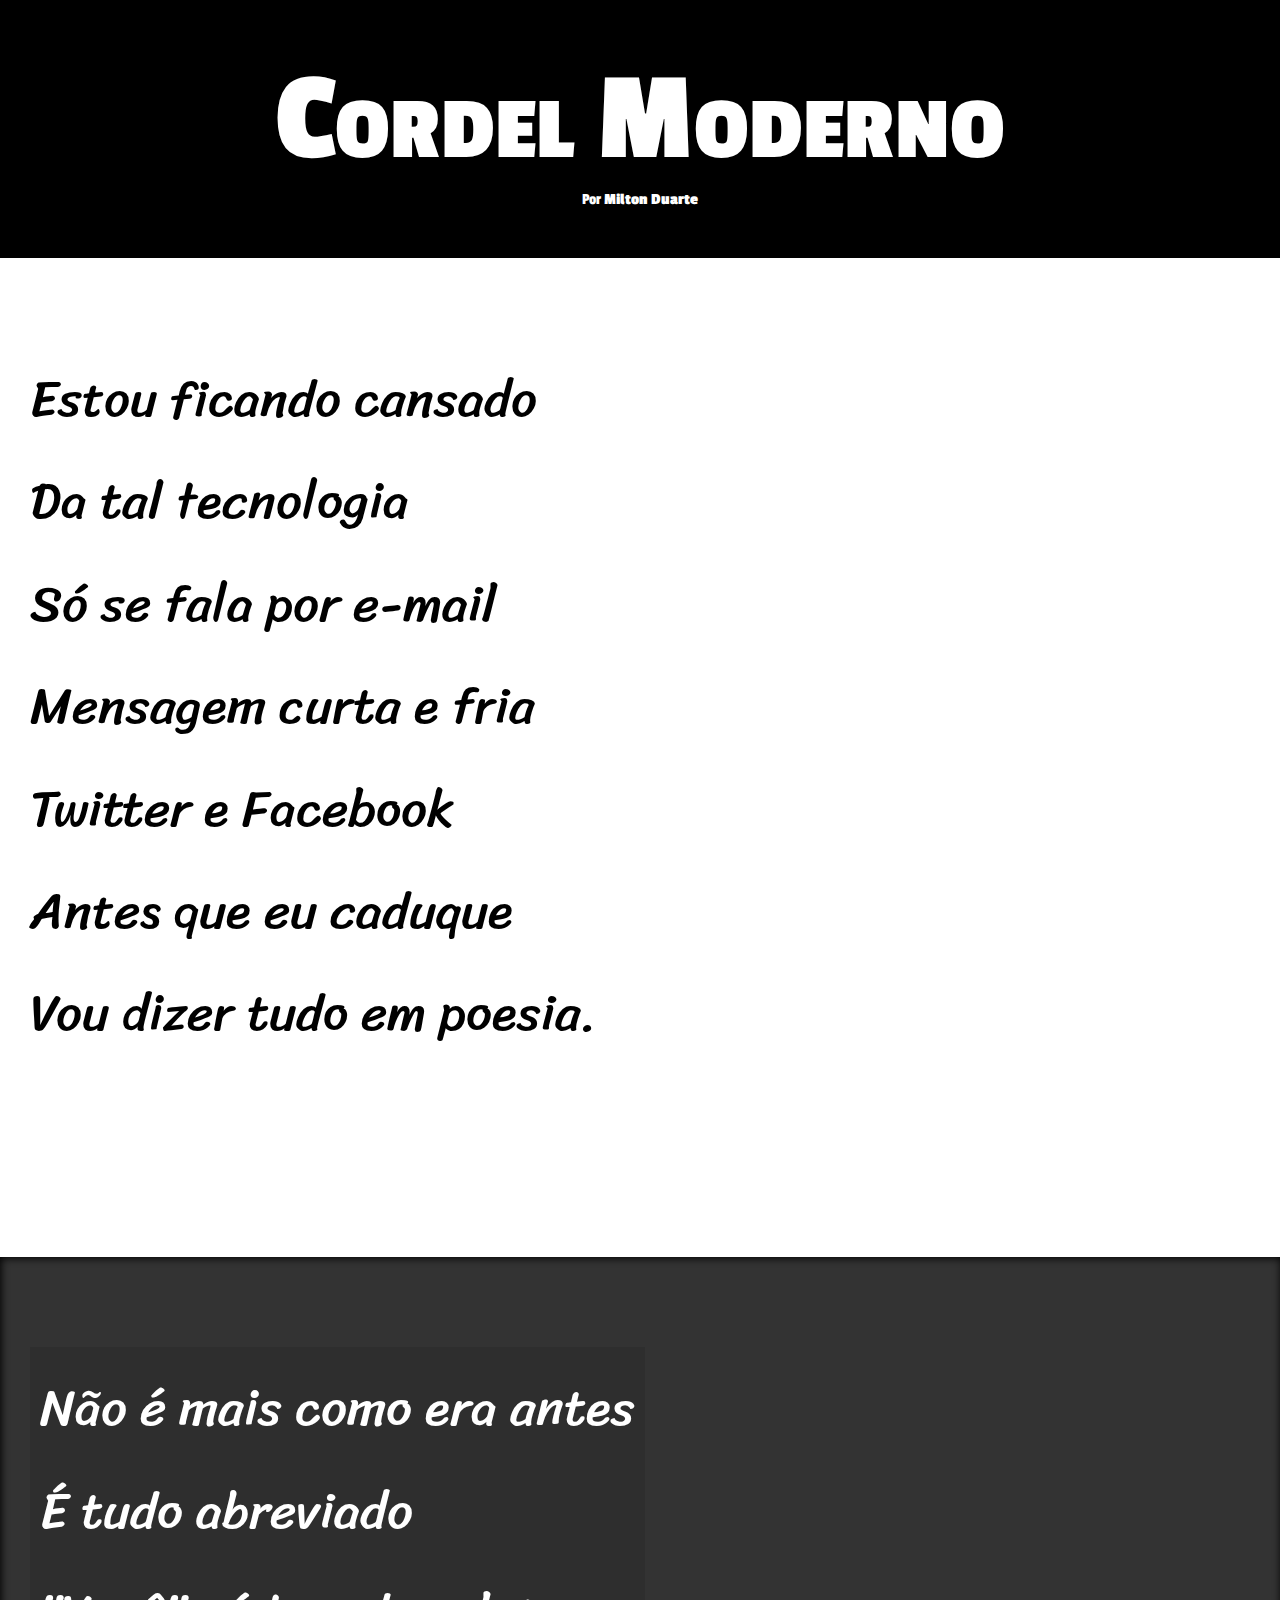
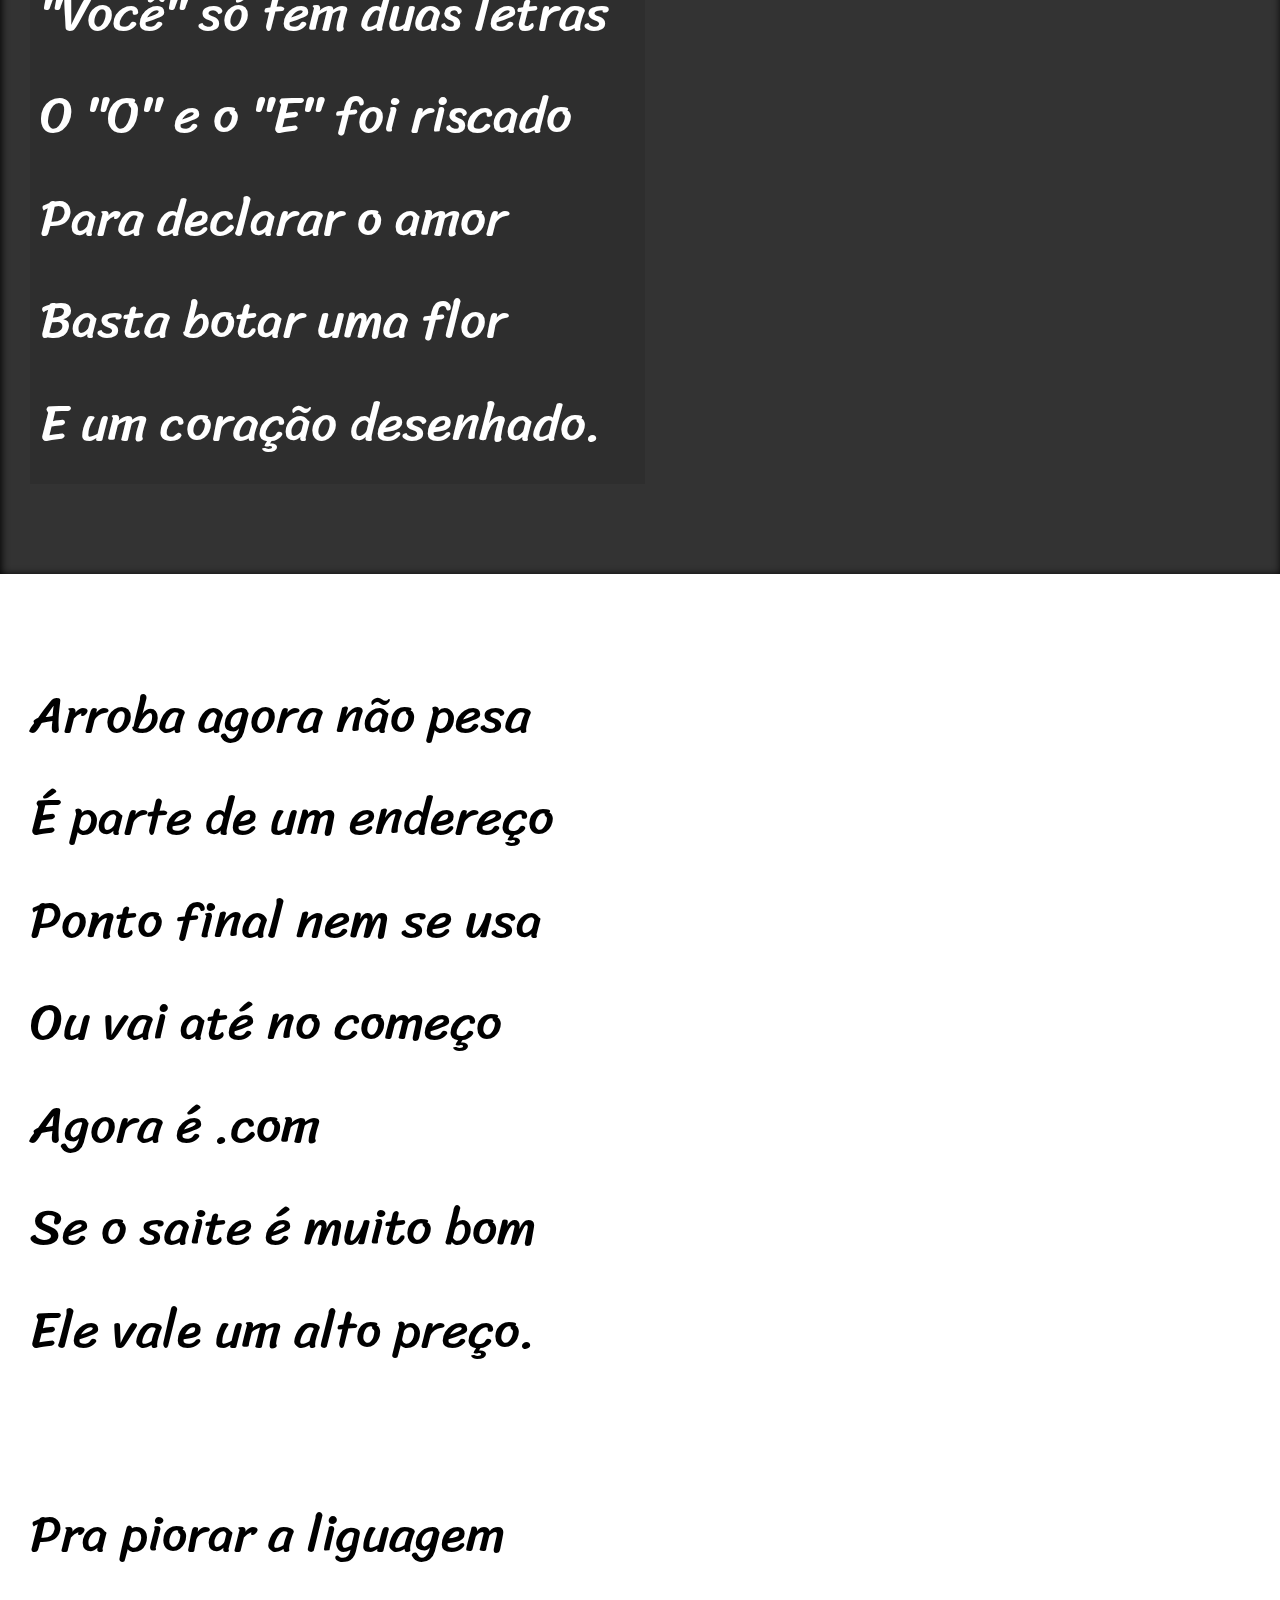
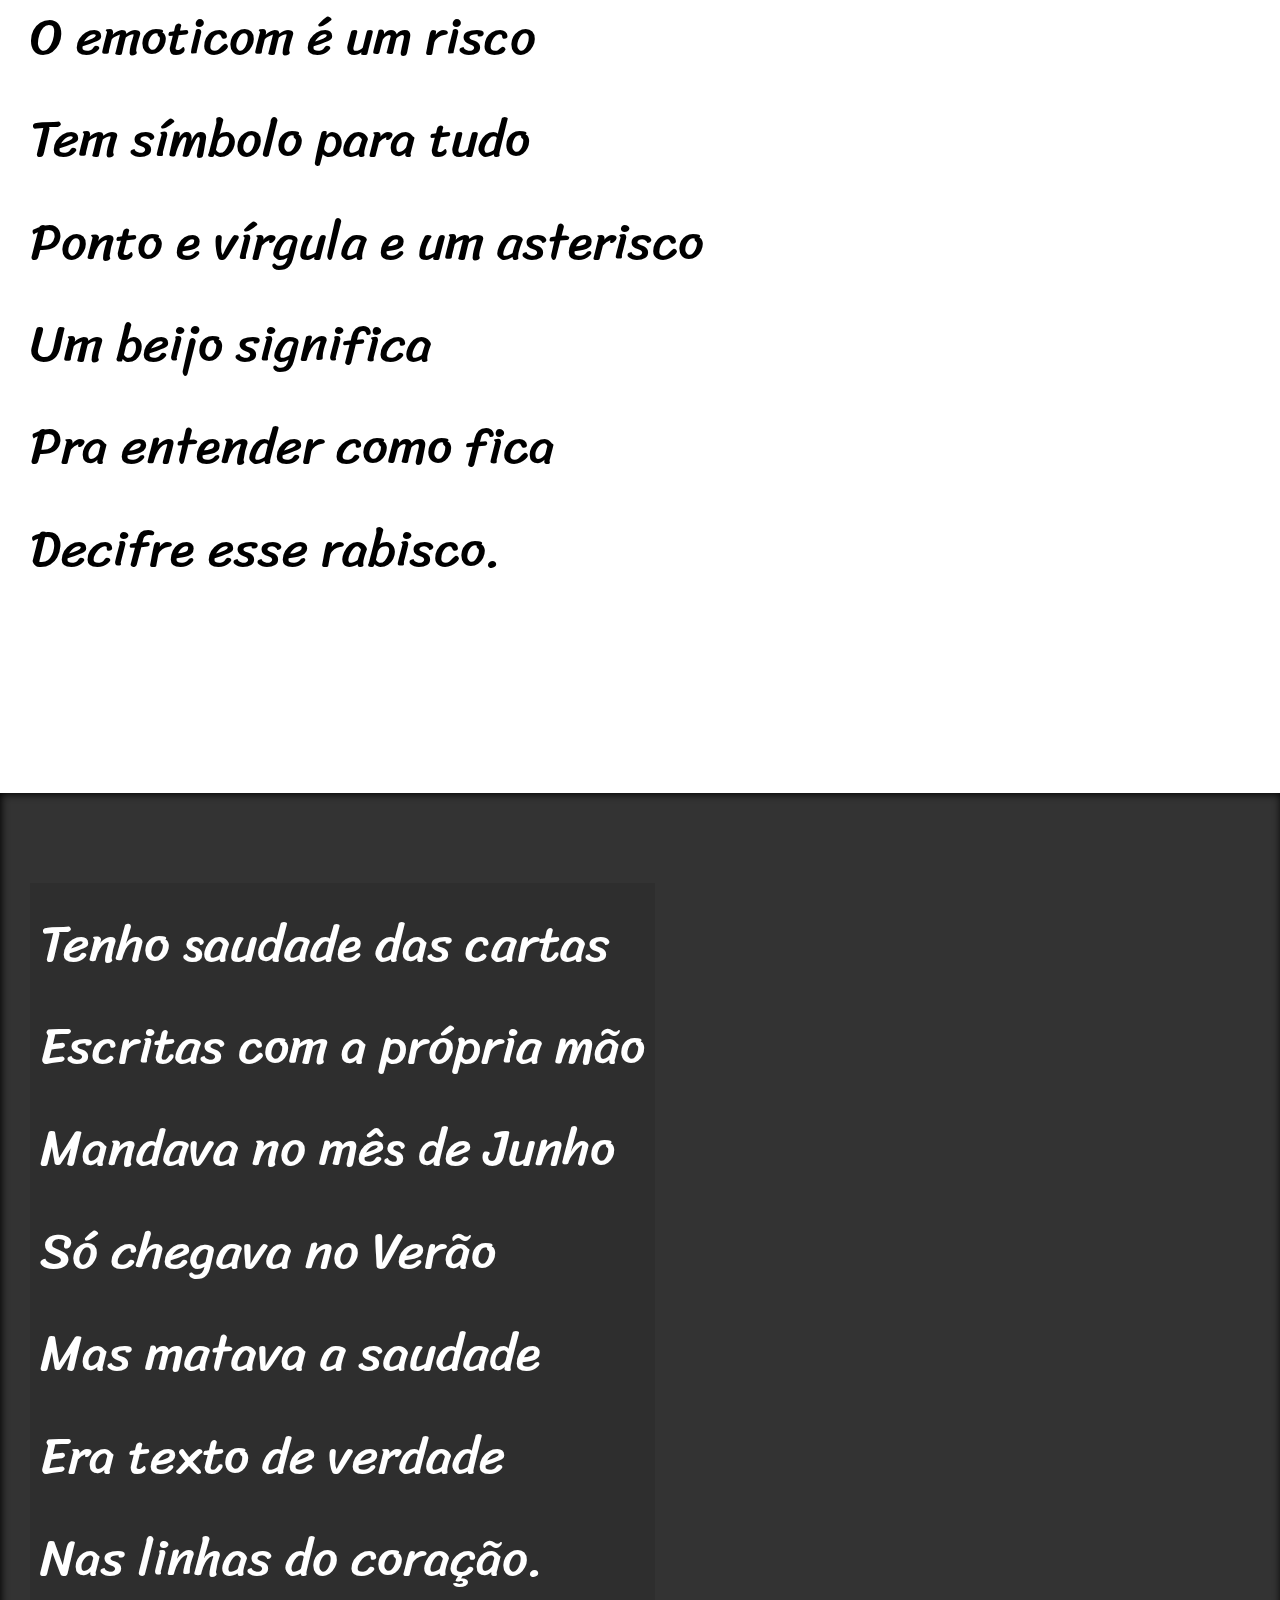
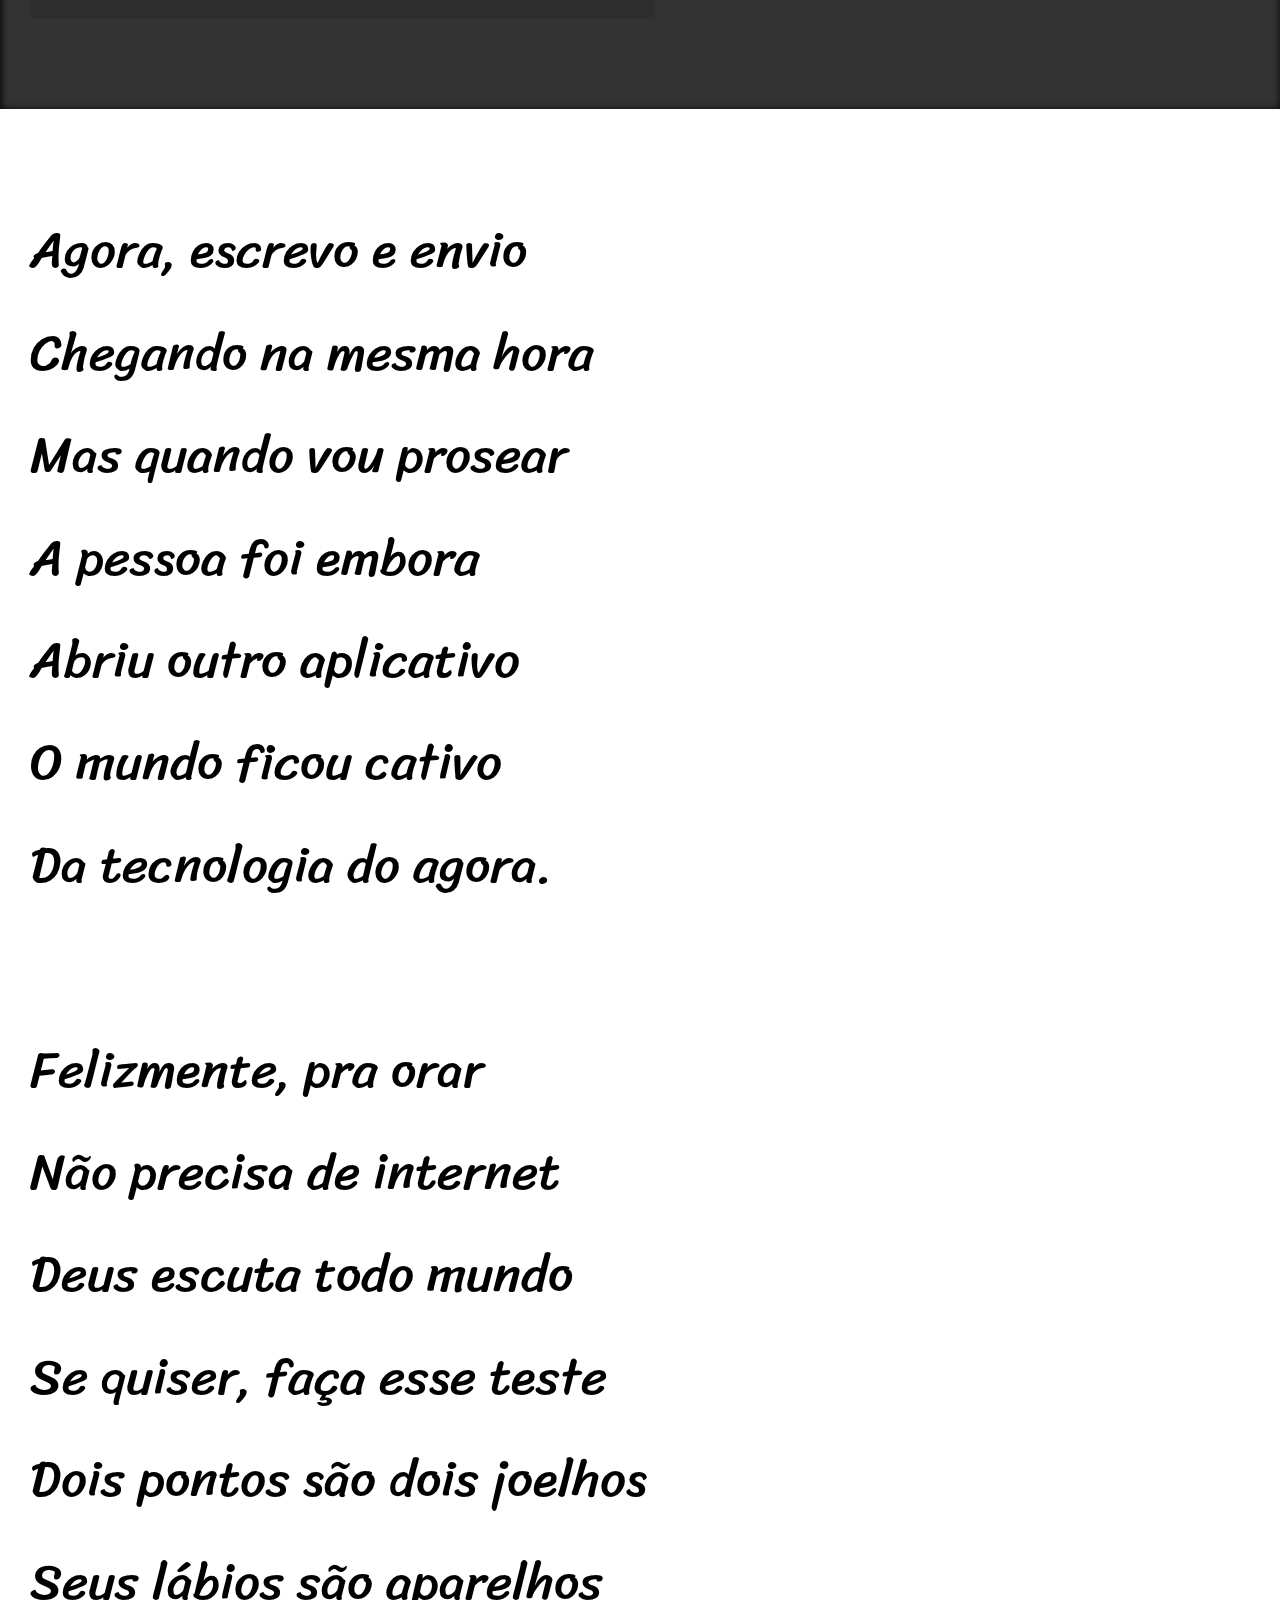
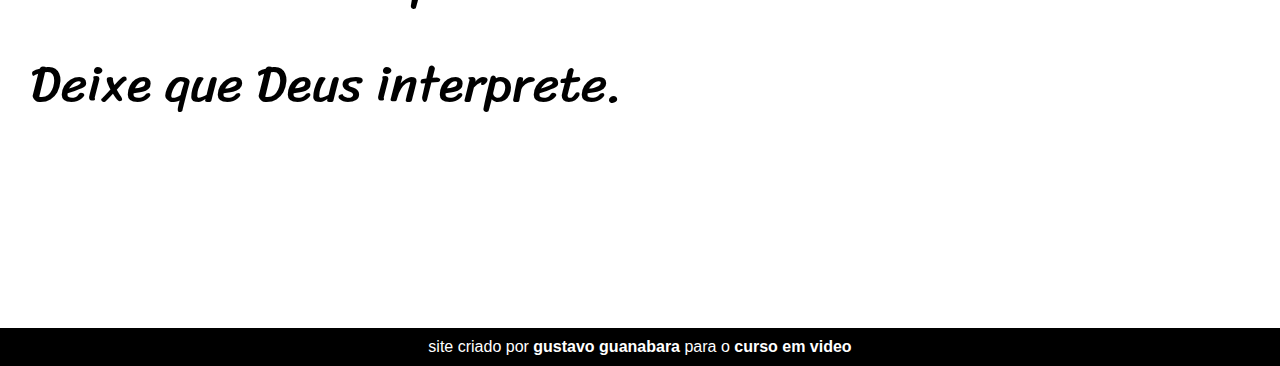
==== index.html @ 674ca232 "." ====
<!DOCTYPE html>
<html lang="pt-br">
<head>
    <meta charset="UTF-8">
    <meta http-equiv="X-UA-Compatible" content="IE=edge">
    <meta name="viewport" content="width=device-width, initial-scale=1.0">
    <title>cordel moderno</title>
    <link rel="stylesheet" href="style.css">
</head>
<body>
   <header>
       
       <h1>Cordel Moderno</h1>
       <p>Por <a href="https://www.recantodasletras.com.br/poesias/3186743]" target="_blank">Milton Duarte</a></p>

   </header>

    <section class="normal">
        <p>
            Estou ficando cansado<br>
            Da tal tecnologia<br>
            Só se fala por e-mail<br>
            Mensagem curta e fria<br>
            Twitter e Facebook<br>
            Antes que eu caduque<br>
            Vou dizer tudo em poesia.
        </p>
    </section>

    
    <section class="imagem" id="img01">
        <p>
            Não é mais como era antes<br>
            É tudo abreviado<br>
            "Você" só tem duas letras<br>
            O "O" e o "E" foi riscado<br>
            Para declarar o amor<br>
            Basta botar uma flor<br>
            E um coração desenhado.
        </p>
    </section>


    <section class="normal">
        <p>
            Arroba agora não pesa<br>
            É parte de um endereço<br>
            Ponto final nem se usa<br>
            Ou vai até no começo<br>
            Agora é .com<br>
            Se o saite é muito bom<br>
            Ele vale um alto preço.
        </p>

        <p>
            Pra piorar a liguagem<br>
            O emoticom é um risco<br>
            Tem símbolo para tudo<br>
            Ponto e vírgula e um asterisco<br>
            Um beijo significa<br>
            Pra entender como fica<br>
            Decifre esse rabisco.
        </p>
    </section>


    <section class="imagem" id="img02">
        <p>
            Tenho saudade das cartas<br>
            Escritas com a própria mão<br>
            Mandava no mês de Junho<br>
            Só chegava no Verão<br>
            Mas matava a saudade<br>
            Era texto de verdade<br>
            Nas linhas do coração.
        </p>
    </section>


    <section class="normal">
        
            <p>
                Agora, escrevo e envio<br>
                Chegando na mesma hora<br>
                Mas quando vou prosear<br>
                A pessoa foi embora<br>
                Abriu outro aplicativo<br>
                O mundo ficou cativo<br>
                Da tecnologia do agora.
            </p>

            <p>
                Felizmente, pra orar<br>
                Não precisa de internet<br>
                Deus escuta todo mundo<br>
                Se quiser, faça esse teste<br>
                Dois pontos são dois joelhos<br>
                Seus lábios são aparelhos<br>
                Deixe que Deus interprete.
            </p>
        
    </section>

<footer>
    <p>site criado por <a href="https://github.com/gustavoguanabara" target="_blank">gustavo guanabara</a> para o <a href="#">curso em video</a></p>
</footer>
</body>
</html>
---- style.css ----
@charset "UTF-8";

@import url('https://fonts.googleapis.com/css2?family=Passion+One&family=Sriracha&display=swap');

@import url('https://fonts.googleapis.com/css2?family=Sriracha&display=swap');

:root {

    --font1: Verdana, Geneva, Tahoma, sans-serif;
    --font2: 'passion one', cursive;
    --font3: 'Sriracha', cursive;


}

* {
    margin: 0px;
    padding: 0px;
}

html, body {
    min-height: 100vh;
    background-color: darkgray;
    font-family: var(--font1);
}

header {
    background-color: black;
    color: white;
    text-align: center;
    font-family: var(--font2);
    
}

header > h1 {
    padding-top: 50px;
    font-variant: small-caps;
    font-size: 10vw;
}

header > p {
    padding-bottom: 50px;
}

header a, footer a {
    color: white;
    text-decoration: none;
    font-weight: bolder;
}

header a:hover, footer a:hover {
    text-decoration: underline;
}

section {
    padding-top: 10vh;
    padding-bottom: 10vh;
    padding-left: 30px;
    line-height: 2em;
    font-family: var(--font3);
    font-size: 4vw;
}

section > p {
    padding-bottom: 2em;
}

section.normal {
    background-color: white;
    color: black;
}

section.imagem {
    background-color: rgb(51, 51, 51);
    color: white;
    box-shadow: inset 1px 1px 9px black;
    background-size: cover;
    background-attachment: fixed;
}

section.imagem > p {
    padding: 10px;
    display: inline-block;
    background-color: rgba(41, 41, 41, 0.425);
    text-shadow: 6px 6px 13px 0px black;
}

section#img01 {
    background-image: url(imagens/background001.jpg);
    background-position: right center;
    
}

section#img02 {
background-image: url(imagens/background002.jpg);
}

footer {
    background-color: black;
    color: white;
    text-align: center;
    padding: 10px;
    
}
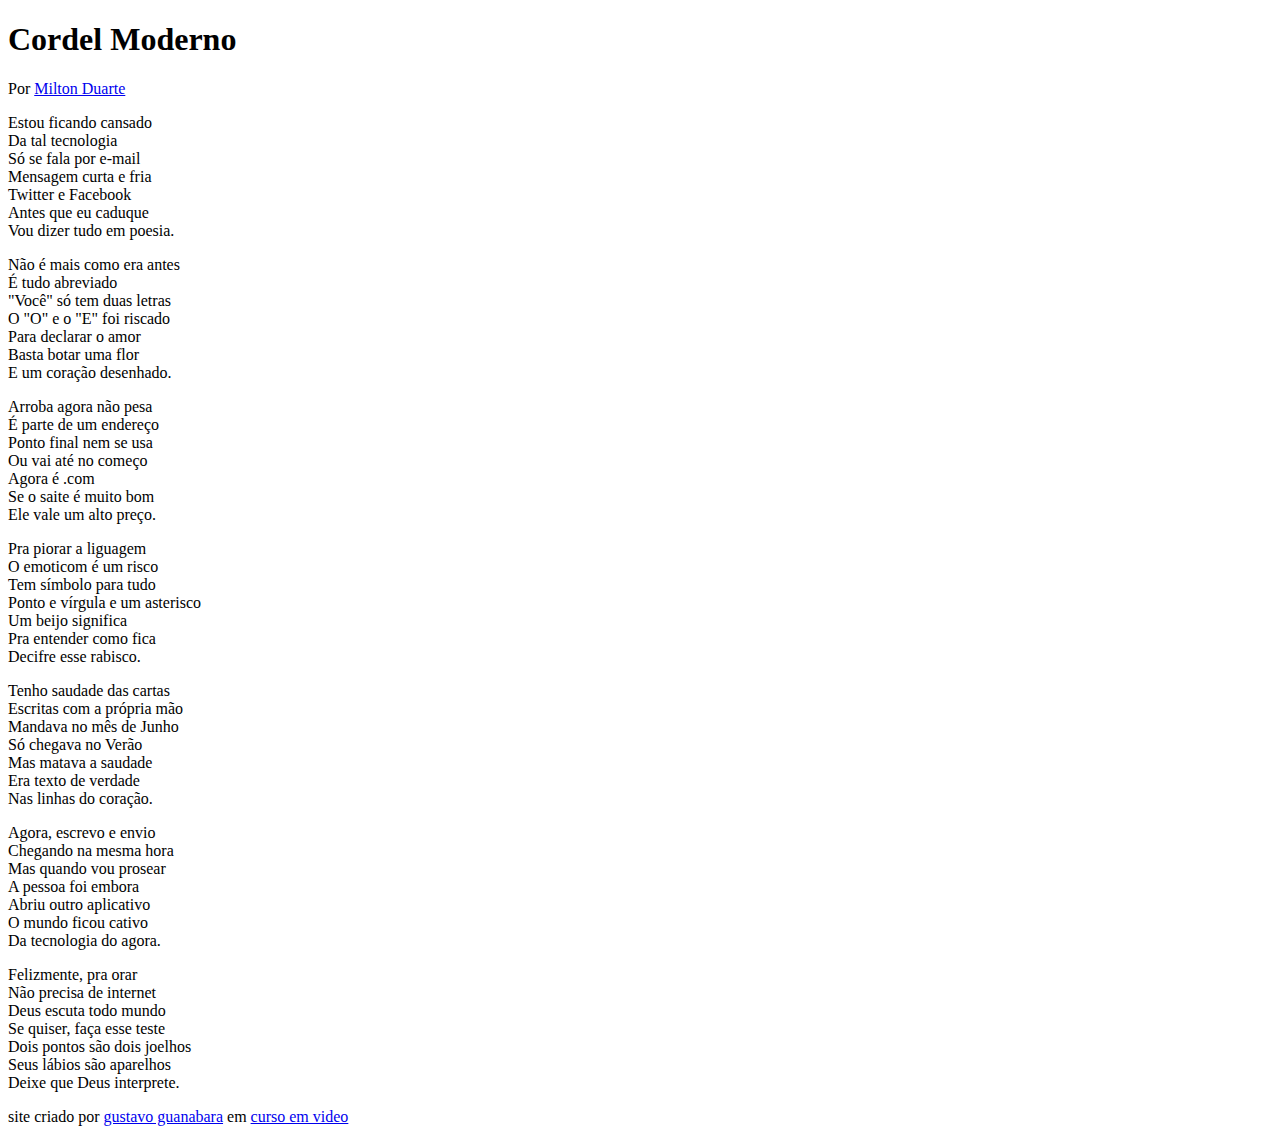
==== commit d46e3b3c: "." ====
--- a/index.html
+++ b/index.html
@@ -1,108 +1,109 @@
 <!DOCTYPE html>
-<html lang="pt-br">
+<html lang="en">
 <head>
     <meta charset="UTF-8">
     <meta http-equiv="X-UA-Compatible" content="IE=edge">
     <meta name="viewport" content="width=device-width, initial-scale=1.0">
-    <title>cordel moderno</title>
-    <link rel="stylesheet" href="style.css">
+    <title>cordel moderno3</title>
+    <link rel="stylesheet" href="style3.css">
 </head>
 <body>
-   <header>
-       
-       <h1>Cordel Moderno</h1>
-       <p>Por <a href="https://www.recantodasletras.com.br/poesias/3186743]" target="_blank">Milton Duarte</a></p>
+    
+<header>
+    <h1>Cordel Moderno</h1>
+    <p>Por <a href="https://www.recantodasletras.com.br/poesias/3186743">Milton Duarte</a></p>
+</header>
 
-   </header>
-
-    <section class="normal">
-        <p>
-            Estou ficando cansado<br>
-            Da tal tecnologia<br>
-            Só se fala por e-mail<br>
-            Mensagem curta e fria<br>
-            Twitter e Facebook<br>
-            Antes que eu caduque<br>
-            Vou dizer tudo em poesia.
-        </p>
-    </section>
-
-    
-    <section class="imagem" id="img01">
-        <p>
-            Não é mais como era antes<br>
-            É tudo abreviado<br>
-            "Você" só tem duas letras<br>
-            O "O" e o "E" foi riscado<br>
-            Para declarar o amor<br>
-            Basta botar uma flor<br>
-            E um coração desenhado.
-        </p>
-    </section>
+<section class="normal">
+    <p>
+        Estou ficando cansado <br>
+        Da tal tecnologia <br>
+        Só se fala por e-mail <br>
+        Mensagem curta e fria <br>
+        Twitter e Facebook <br>
+        Antes que eu caduque <br>
+        Vou dizer tudo em poesia.
+    </p>
+</section>
 
 
-    <section class="normal">
-        <p>
-            Arroba agora não pesa<br>
-            É parte de um endereço<br>
-            Ponto final nem se usa<br>
-            Ou vai até no começo<br>
-            Agora é .com<br>
-            Se o saite é muito bom<br>
-            Ele vale um alto preço.
-        </p>
 
-        <p>
-            Pra piorar a liguagem<br>
-            O emoticom é um risco<br>
-            Tem símbolo para tudo<br>
-            Ponto e vírgula e um asterisco<br>
-            Um beijo significa<br>
-            Pra entender como fica<br>
-            Decifre esse rabisco.
-        </p>
-    </section>
+<section class="imagem" id="img1">
+    <p>
+        Não é mais como era antes <br>
+        É tudo abreviado <br>
+        "Você" só tem duas letras <br>
+        O "O" e o "E" foi riscado <br>
+        Para declarar o amor <br>
+        Basta botar uma flor <br>
+        E um coração desenhado.
+    </p>
+</section>
 
 
-    <section class="imagem" id="img02">
-        <p>
-            Tenho saudade das cartas<br>
-            Escritas com a própria mão<br>
-            Mandava no mês de Junho<br>
-            Só chegava no Verão<br>
-            Mas matava a saudade<br>
-            Era texto de verdade<br>
-            Nas linhas do coração.
-        </p>
-    </section>
+
+<section class="normal">
+    <p>
+        Arroba agora não pesa <br>
+        É parte de um endereço <br>
+        Ponto final nem se usa <br>
+        Ou vai até no começo <br>
+        Agora é .com <br>
+        Se o saite é muito bom <br>
+        Ele vale um alto preço.
+    </p>
+    
+    <p>
+        Pra piorar a liguagem <br>
+        O emoticom é um risco <br>
+        Tem símbolo para tudo <br>
+        Ponto e vírgula e um asterisco <br>
+        Um beijo significa <br>
+        Pra entender como fica <br>
+        Decifre esse rabisco.
+    </p>
+</section>
 
 
-    <section class="normal">
-        
-            <p>
-                Agora, escrevo e envio<br>
-                Chegando na mesma hora<br>
-                Mas quando vou prosear<br>
-                A pessoa foi embora<br>
-                Abriu outro aplicativo<br>
-                O mundo ficou cativo<br>
-                Da tecnologia do agora.
-            </p>
 
-            <p>
-                Felizmente, pra orar<br>
-                Não precisa de internet<br>
-                Deus escuta todo mundo<br>
-                Se quiser, faça esse teste<br>
-                Dois pontos são dois joelhos<br>
-                Seus lábios são aparelhos<br>
-                Deixe que Deus interprete.
-            </p>
-        
-    </section>
+<section class="imagem" id="img2">
+    <p>
+        Tenho saudade das cartas <br>
+        Escritas com a própria mão <br>
+        Mandava no mês de Junho <br>
+        Só chegava no Verão <br>
+        Mas matava a saudade <br>
+        Era texto de verdade <br>
+        Nas linhas do coração.
+    </p>
+</section>
+
+
+
+<section class="normal">
+    <p>
+        Agora, escrevo e envio <br>
+        Chegando na mesma hora <br>
+        Mas quando vou prosear <br>
+        A pessoa foi embora <br>
+        Abriu outro aplicativo <br>
+        O mundo ficou cativo <br>
+        Da tecnologia do agora.
+    </p>
+    
+    <p>
+        Felizmente, pra orar <br>
+        Não precisa de internet <br>
+        Deus escuta todo mundo <br>
+        Se quiser, faça esse teste <br>
+        Dois pontos são dois joelhos <br>
+        Seus lábios são aparelhos <br>
+        Deixe que Deus interprete.
+    </p>
+</section>
 
 <footer>
-    <p>site criado por <a href="https://github.com/gustavoguanabara" target="_blank">gustavo guanabara</a> para o <a href="#">curso em video</a></p>
+    <p>site criado por <a href="#">gustavo guanabara</a> em <a href="#">curso em video</a></p>
 </footer>
 </body>
 </html>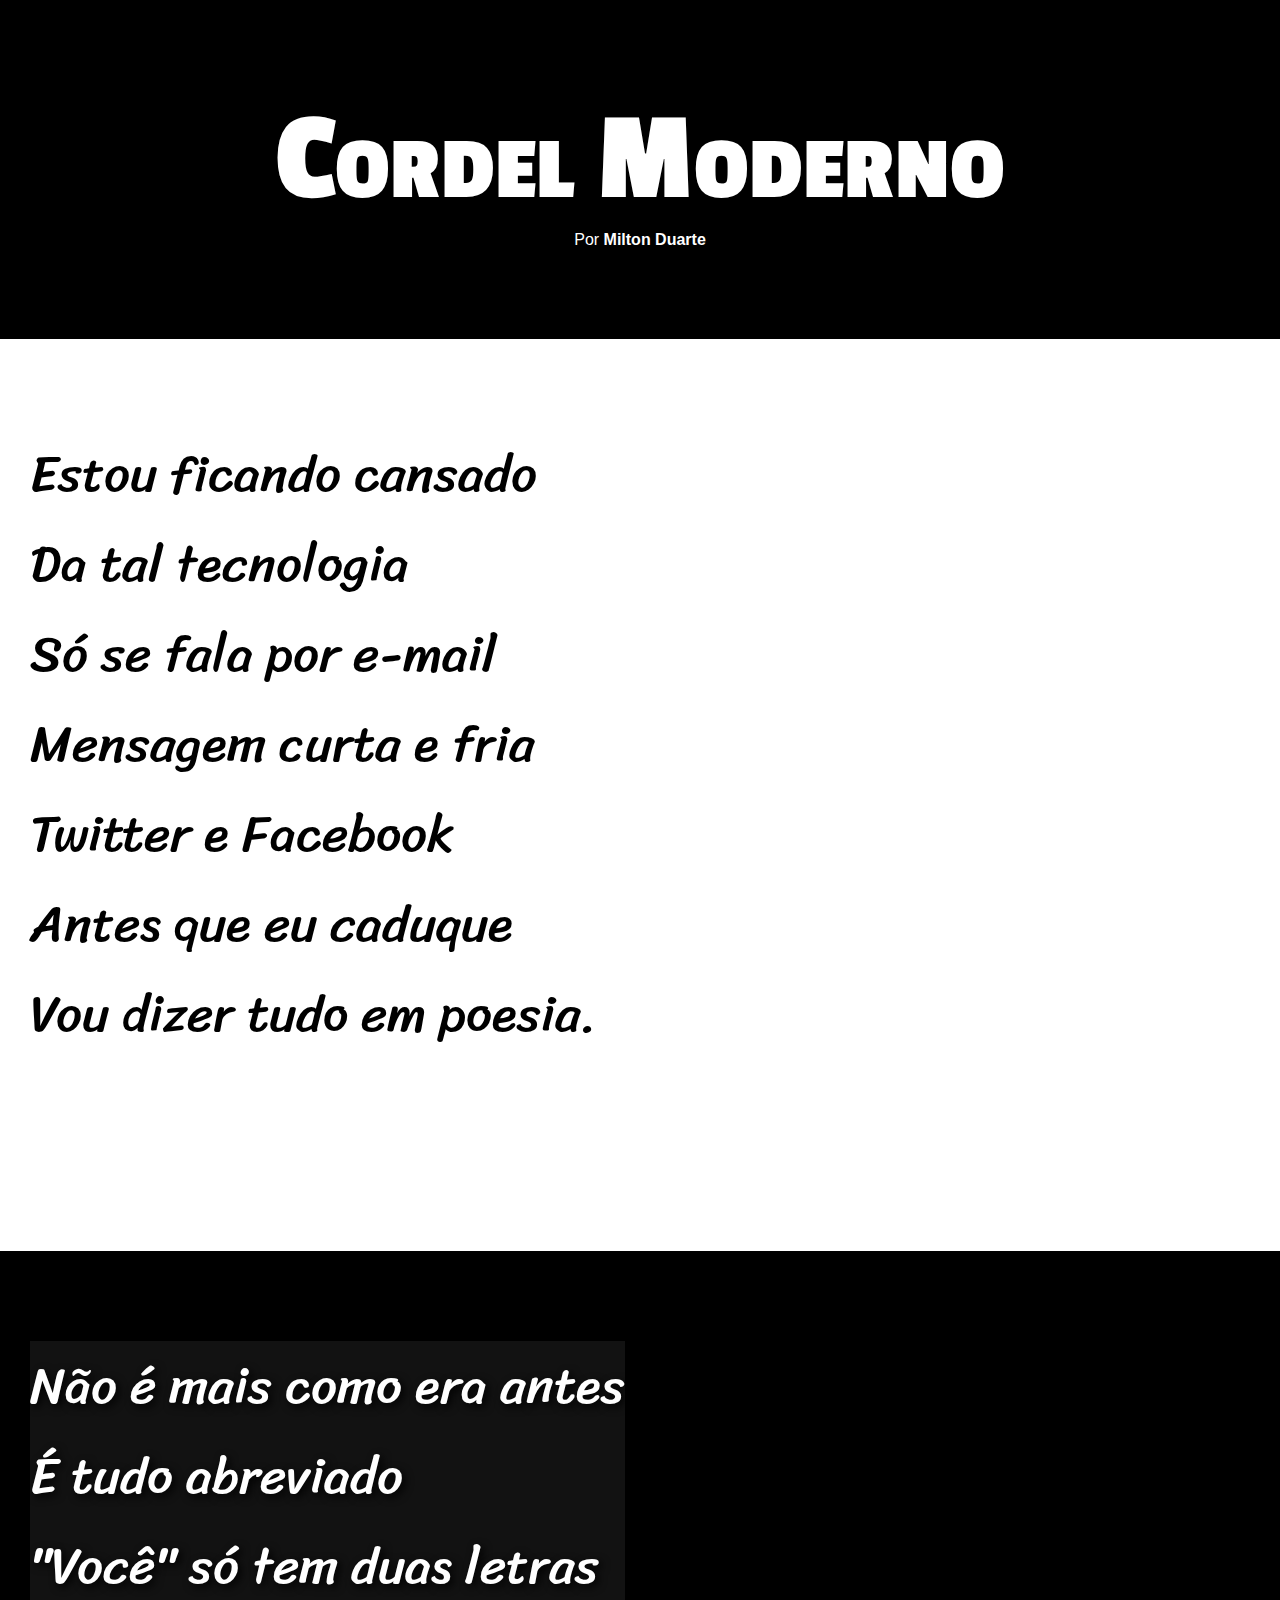
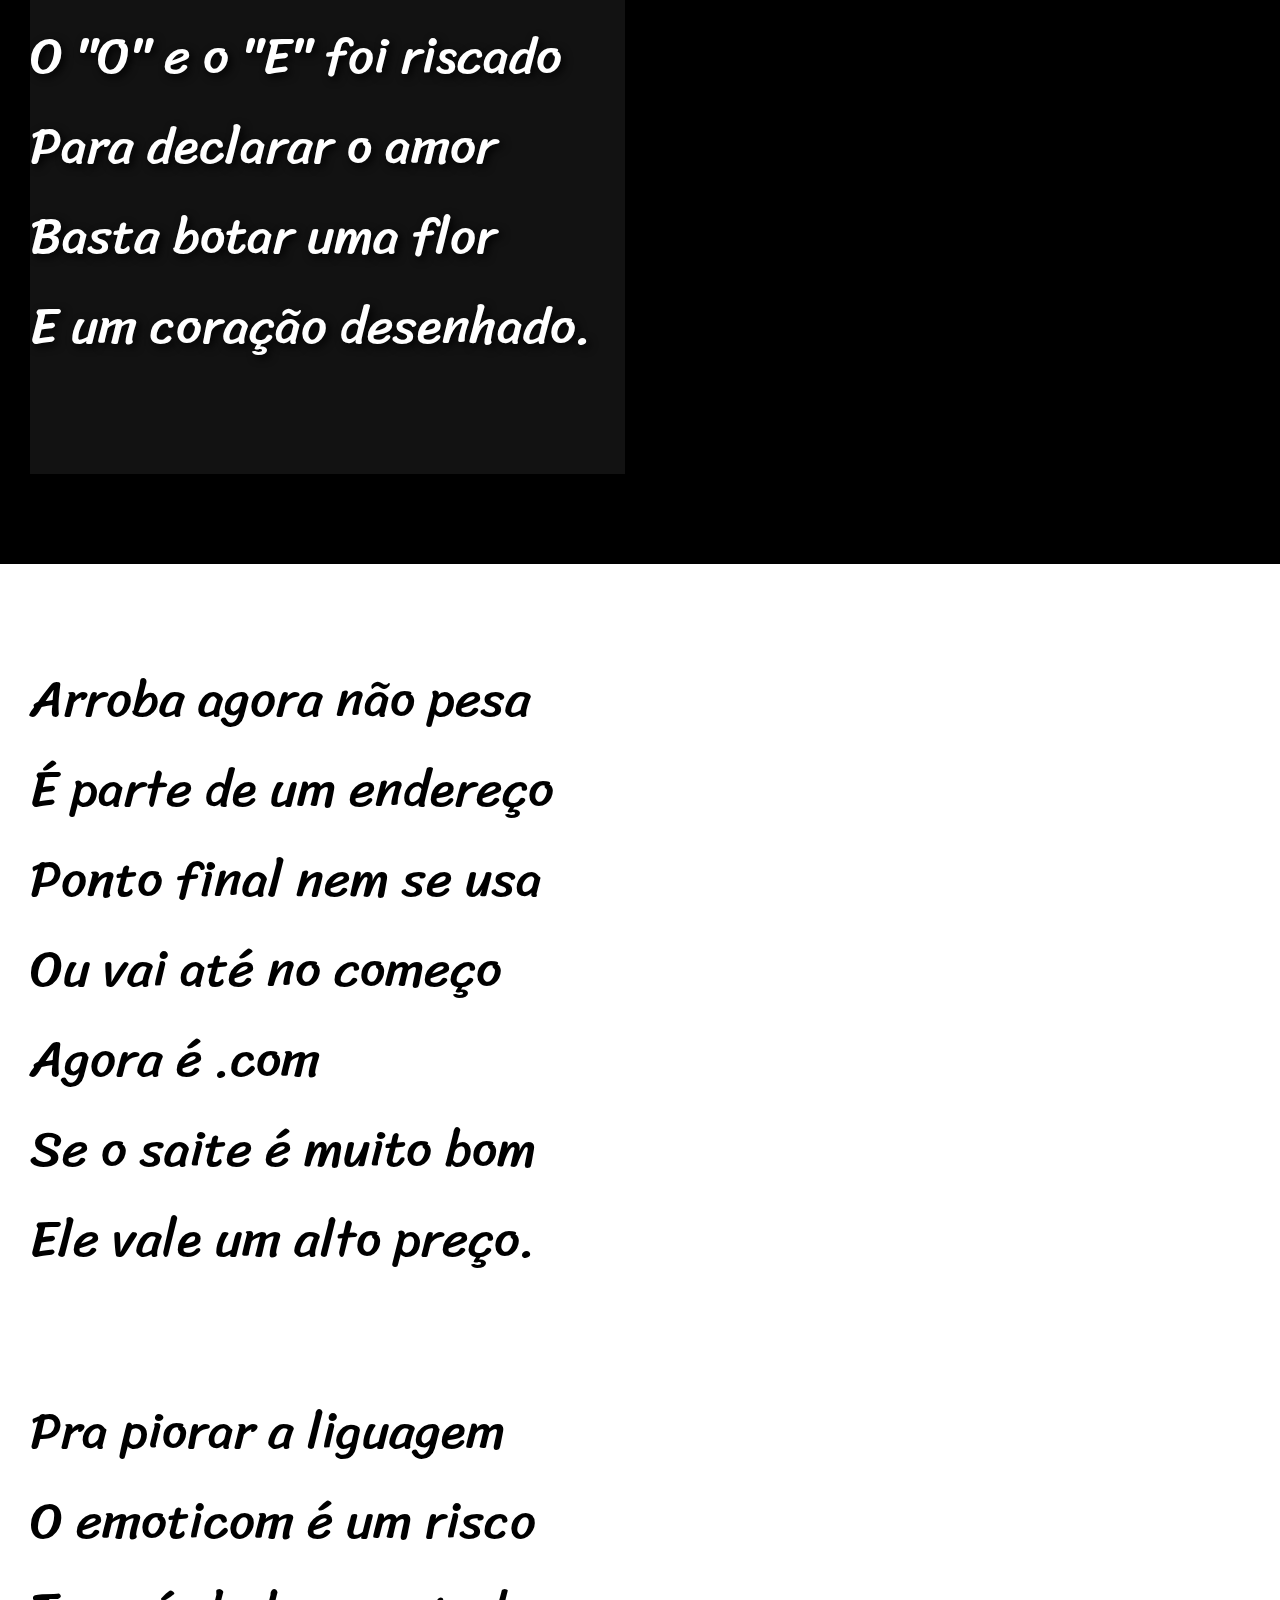
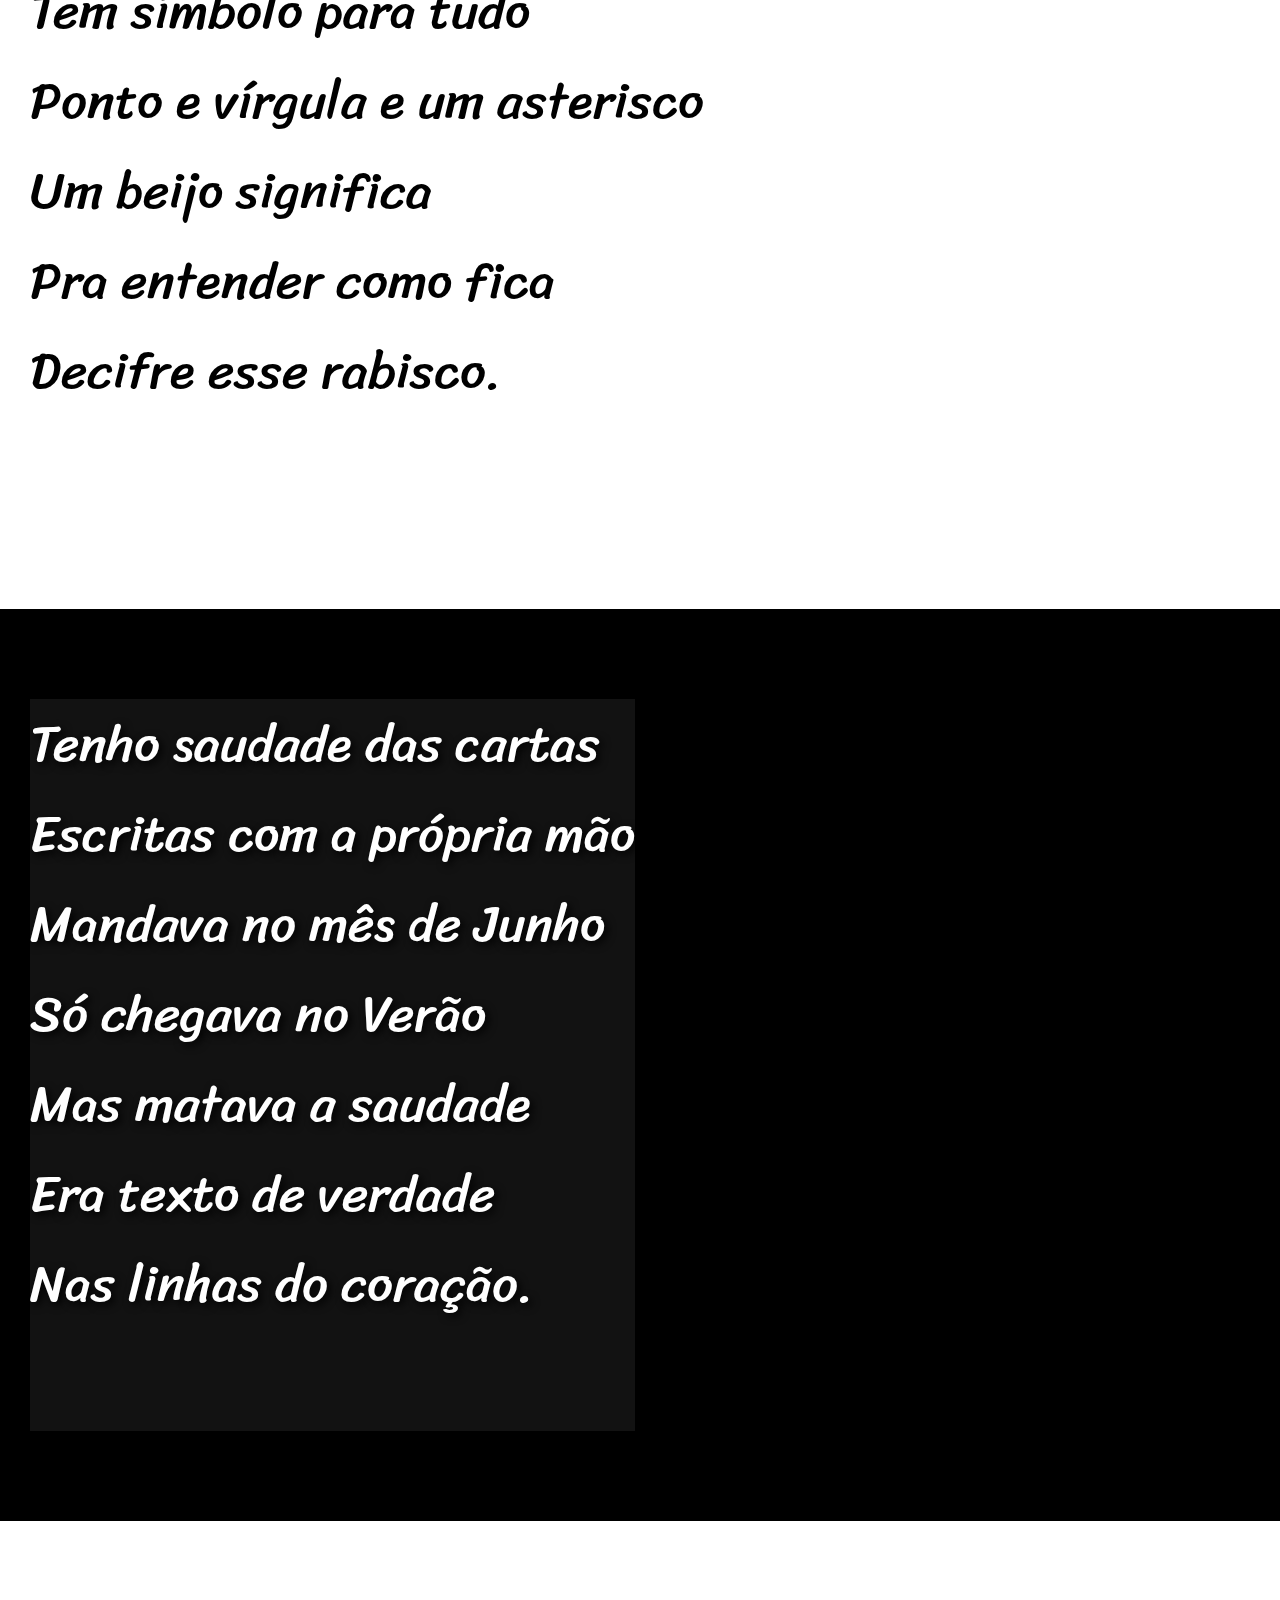
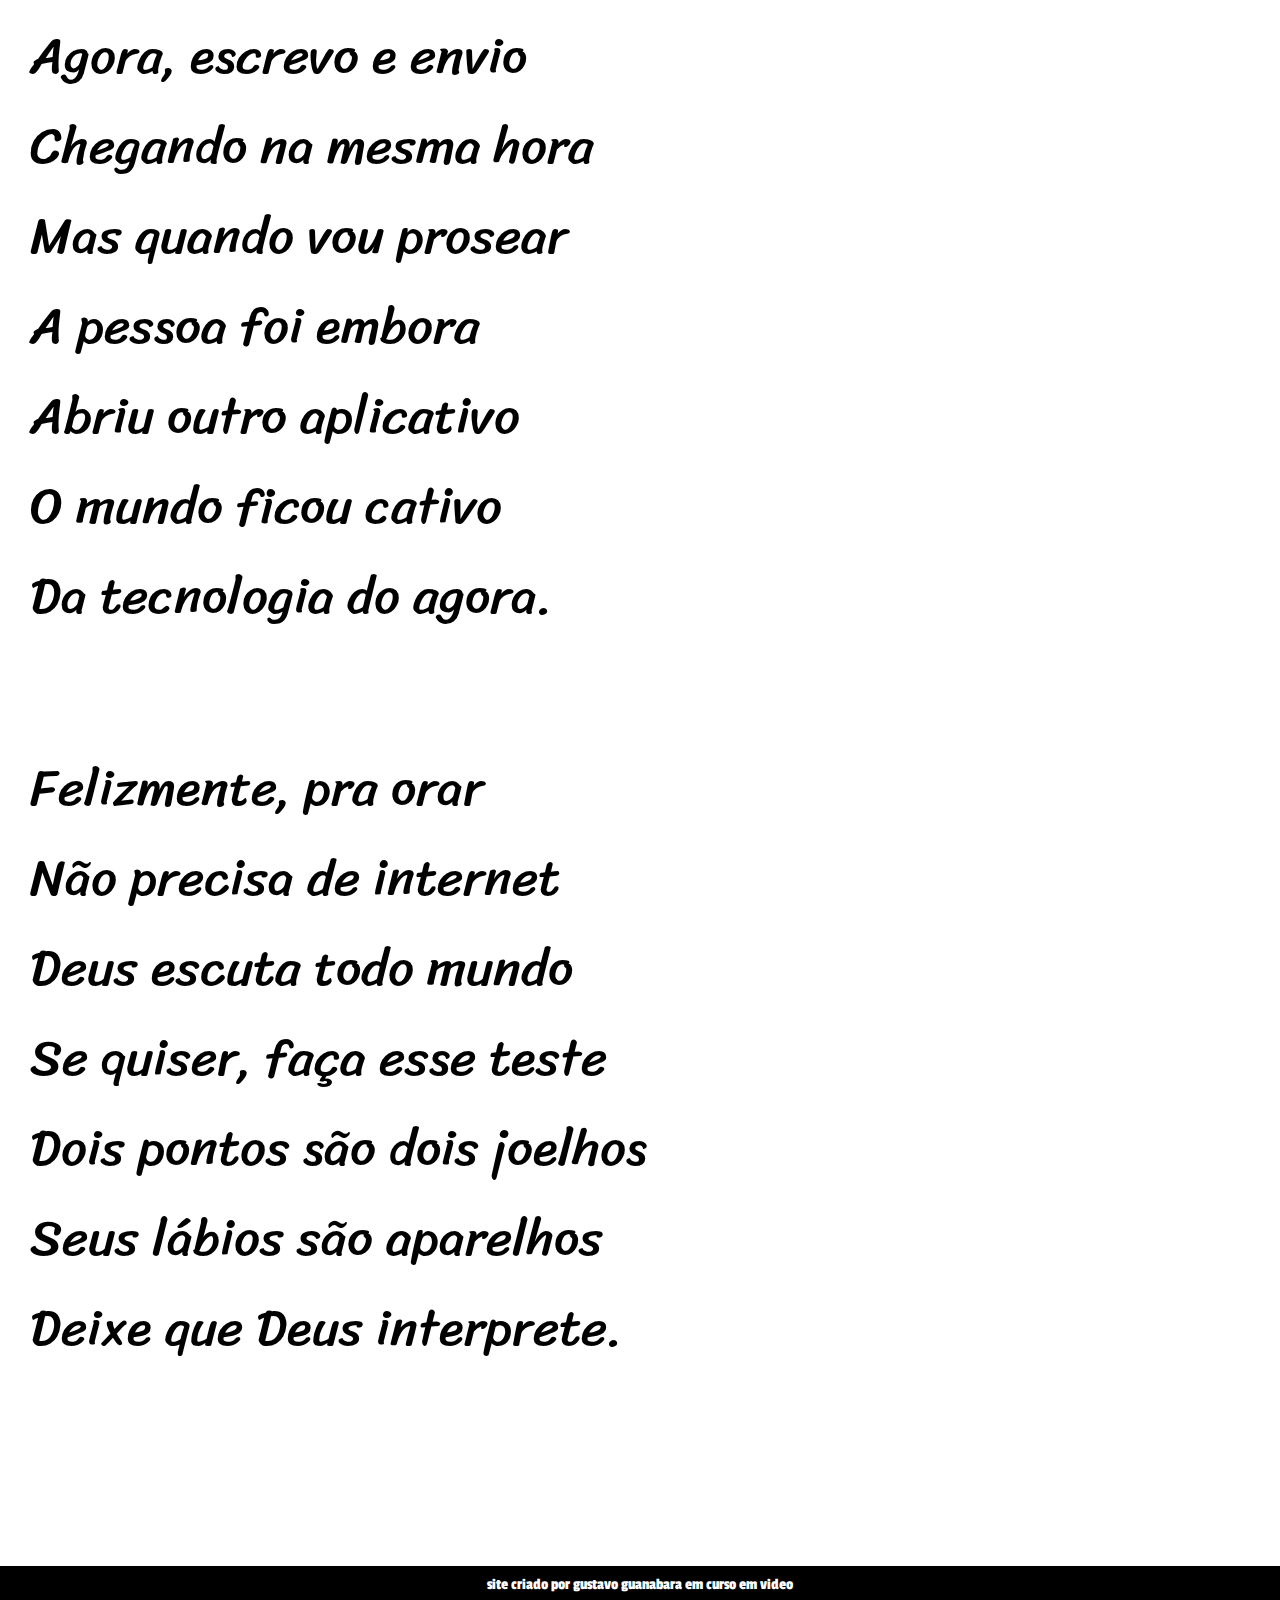
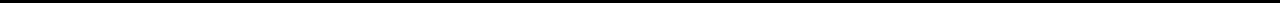
==== commit e5a2374c: "." ====
--- a/index.html
+++ b/index.html
@@ -5,7 +5,7 @@
     <meta http-equiv="X-UA-Compatible" content="IE=edge">
     <meta name="viewport" content="width=device-width, initial-scale=1.0">
     <title>cordel moderno3</title>
-    <link rel="stylesheet" href="style3.css">
+    <link rel="stylesheet" href="style.css">
 </head>
 <body>
     
--- a/style.css
+++ b/style.css
@@ -0,0 +1,108 @@
+@charset "UTF-8";
+
+@import url('https://fonts.googleapis.com/css2?family=Sriracha&display=swap');
+
+@import url('https://fonts.googleapis.com/css2?family=Passion+One&family=Sriracha&display=swap');
+
+:root {
+    --font1:  Verdana, Geneva, Tahoma, sans-serif;
+    --font2: 'passion one', cursive;
+    --font3: 'Sriracha', cursive;
+    }
+
+* {
+    padding: 0px;
+    margin: 0px;
+}
+
+body, html {
+    background-color: lightgray;
+    font-family: var(--font1);
+}
+
+header {
+    background-color: black;
+    color: white;
+    padding-top: 10vh;
+    text-align: center;
+}
+
+header h1 {
+    font-family: var(--font2);
+    font-size: 10vw;
+    font-variant: small-caps;
+}
+
+header p {
+padding-bottom: 10vh;
+}
+
+header a {
+    font-family: var(--font1);
+    text-decoration: none;
+    color: white;
+    font-weight: bolder;
+}
+
+header a:hover {
+    text-decoration: ;
+    text-shadow: 1px 1px 10px white;
+    transition-duration: 0.5s;
+}
+
+section {
+    padding-top: 10vh;
+    padding-bottom: 10vh;
+    padding-left: 30px;
+    font-size: 4vw;
+    font-family: var(--font3);
+}
+
+section p {
+    padding-bottom: 2em;
+}
+
+section.normal {
+    background-color: white;
+    color: black;
+}
+
+section.imagem {
+    color: white;
+    background-color: black;
+    background-position: right center;
+    background-size: cover;
+    background-attachment: fixed;
+    box-shadow:inset 1px 1px 9px black;
+}
+
+section.imagem p {
+    display: inline-block;
+    background-color: rgba(128, 128, 128, 0.136);
+    text-shadow: 3px 3px 9px black;
+}
+
+section#img1 {
+    background-image: url(imagens/background001.jpg);
+}
+
+section#img2 {
+    background-image: url(imagens/background002.jpg);
+}
+
+footer{
+    background-color: black;
+    color: white;
+    font-family: var(--font2);
+    text-align: center;
+    padding: 10px;
+}
+
+footer a {
+    color: white;
+    text-decoration: none;
+}
+footer a:hover {
+    text-shadow: 1px 1px 9px white;
+    transition-duration: 0.5s;
+}